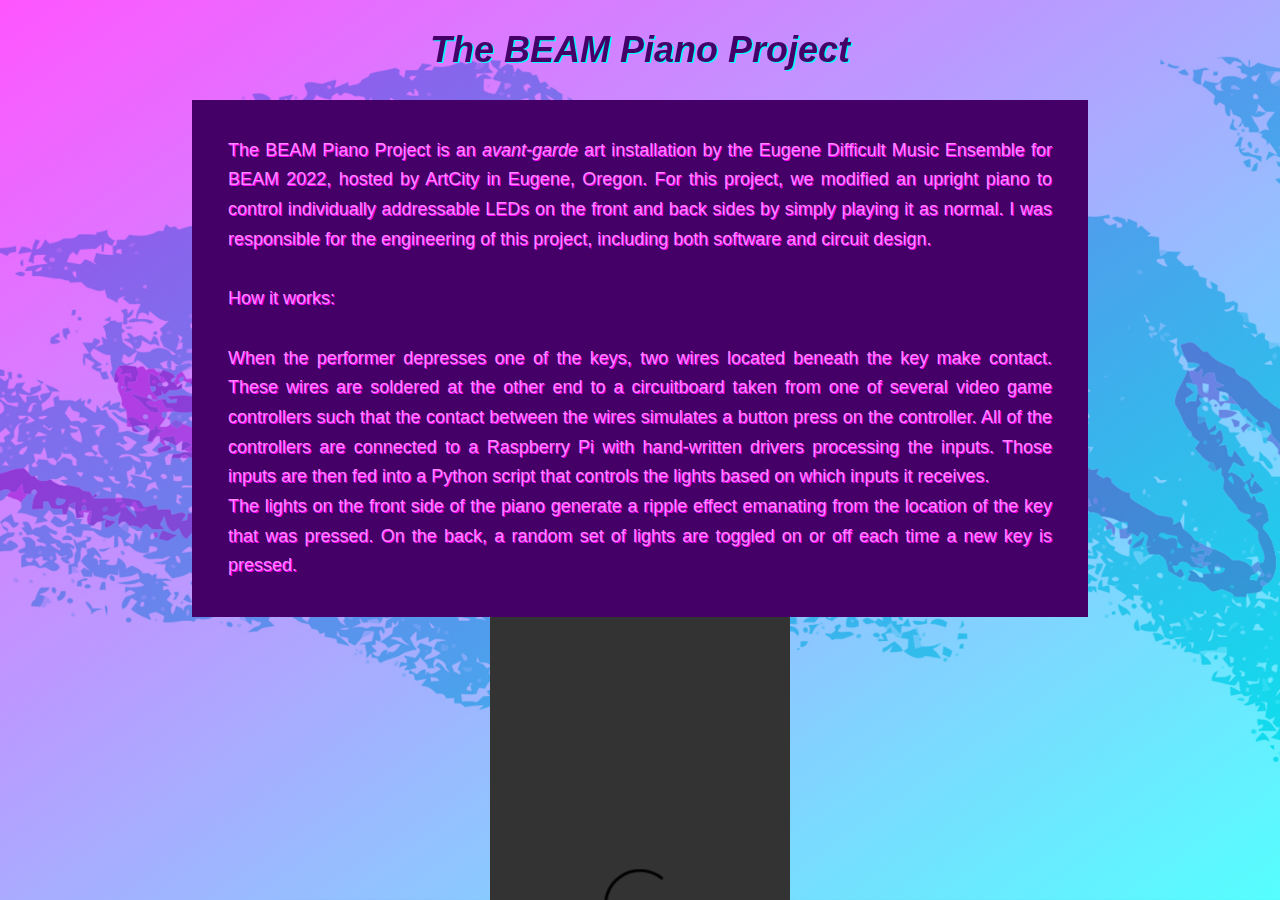
==== beam_piano.html @ d0541d06 "Added BEAM Piano Project page" ====
<!DOCTYPE html>
<html lang="en">
  <head>
    <meta charset="UTF-8" />
    <meta http-equiv="X-UA-Compatible" content="IE=edge" />
    <meta name="viewport" content="width=device-width, initial-scale=1.0" />
    <title>The BEAM Piano Project</title>
    <link rel="icon" href="/images/vaporwave_sun.png" type="image/x-icon" />
    <link
      href="https://fonts.googleapis.com/css?family=Lato:300,400,700,900"
      rel="stylesheet"
    />
    <link rel="stylesheet" href="libs/font-awesome/css/font-awesome.min.css" />
    <link href="css/bootstrap.min.css" rel="stylesheet" />
    <link href="css/project_styles.css" rel="stylesheet" />
  </head>
  <body>
    <div id="project">
      <div id="project-overlay"></div>
      <div id="project-title">
        <h1>The BEAM Piano Project</h1>
      </div>
      <div id="project-description">
        <p>
          The BEAM Piano Project is an <i>avant-garde</i> art installation by
          the Eugene Difficult Music Ensemble for BEAM 2022, hosted by ArtCity
          in Eugene, Oregon. For this project, we modified an upright piano to
          control individually addressable LEDs on the front and back sides by
          simply playing it as normal. I was responsible for the engineering of
          this project, including both software and circuit design.
          <br />
          <br />
          How it works:
          <br />
          <br />
          When the performer depresses one of the keys, two wires located
          beneath the key make contact. These wires are soldered at the other
          end to a circuitboard taken from one of several video game controllers
          such that the contact between the wires simulates a button press on
          the controller. All of the controllers are connected to a Raspberry Pi
          with hand-written drivers processing the inputs. Those inputs are then
          fed into a Python script that controls the lights based on which
          inputs it receives.
          <br />
          The lights on the front side of the piano generate a ripple effect
          emanating from the location of the key that was pressed. On the back,
          a random set of lights are toggled on or off each time a new key is
          pressed.
        </p>
      </div>
      <div id="video">
        <video width="300" height="600" controls>
          <source
            src="media/BEAM Piano Project Demonstration.mp4"
            type="video/mp4"
          />
        </video>
      </div>
      <div id="return-link">
        <p><a href="index.html#projects">Go back</a></p>
      </div>
    </div>
  </body>
</html>
---- css/project_styles.css ----
#project {
    position: fixed;
    color: #406;
    height: 100%;
    background-size: cover;
    background-image: url(../images/solo-jaz.jpg);
    overflow-y: auto;
    z-index: -2;
}

#project-overlay {
    position: fixed;
    height: 100vh;
    width: 100vw;
    background-size: cover;
    background-image: linear-gradient(to bottom right, #f0fa, #0ffa);
    z-index: -1;
}

#project-title {
    position: relative;
    text-shadow: 0.08em 0.08em 0 #0ff;
    text-align: center;
    font-style: italic;
    font-size: large;
    z-index: 0;
}

#project-description {
    background-color:#406;
    color: #f8f;
    text-shadow: 0.05em 0.05em 0 #f0f;
    line-height: 1.65em;
    font-size: large;
    padding: 1em 2em;
    position: relative;
    text-align: justify;
    margin: 0vh 15vw;
    z-index: 0;
}

#video {
    position: relative;
    text-align: center;
    z-index: 0;
}

#return-link {
    position: relative;
    text-align: center;
    z-index: 0;
}
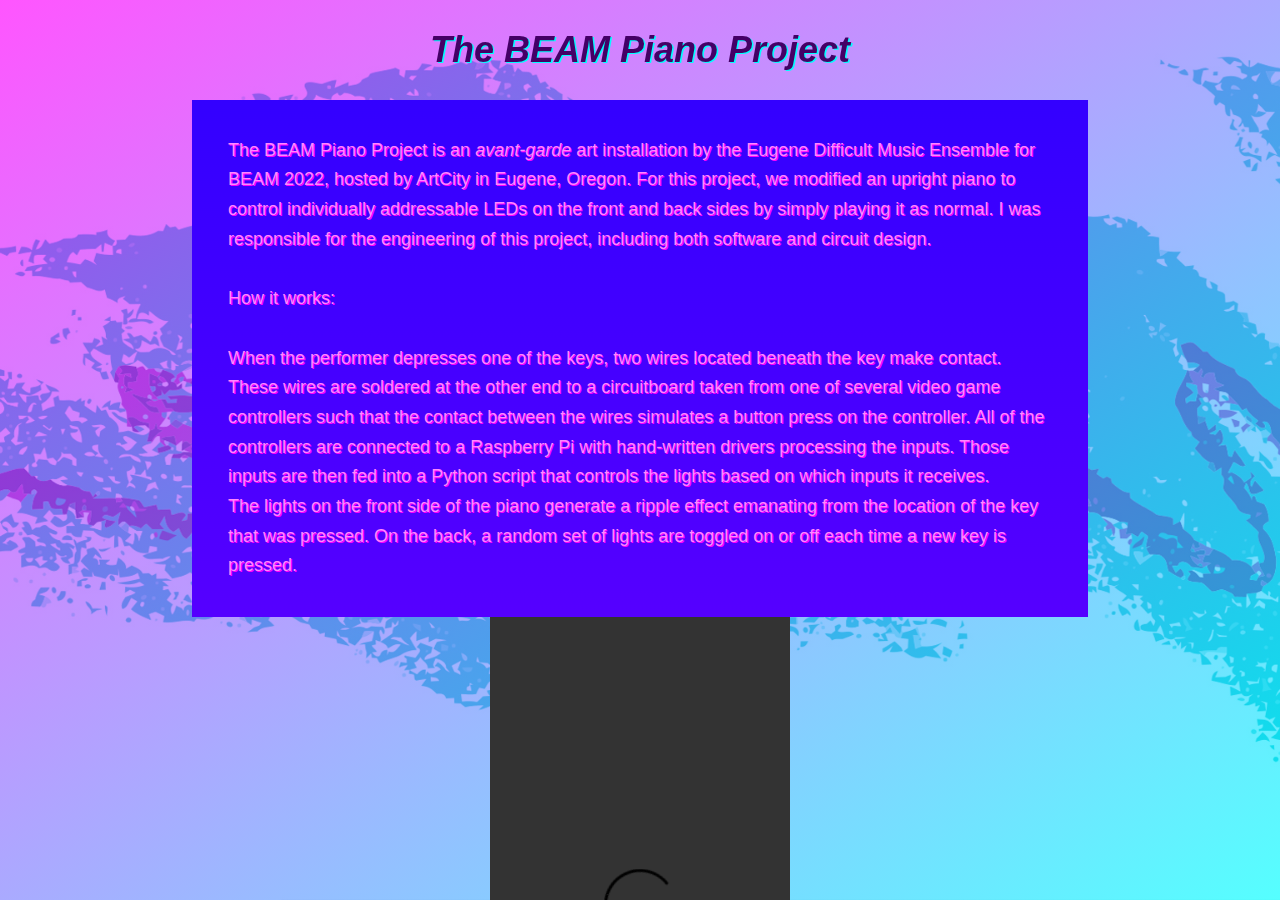
==== commit c3e2bf89: "Add code link" ====
--- a/beam_piano.html
+++ b/beam_piano.html
@@ -56,8 +56,11 @@
           />
         </video>
       </div>
-      <div id="return-link">
-        <p><a href="index.html#projects">Go back</a></p>
+      <div id="links">
+        <p>
+          <a href="https://www.youtube.com/watch?v=dQw4w9WgXcQ">View Code</a
+          ><br /><a href="index.html#projects">Return to Projects</a>
+        </p>
       </div>
     </div>
   </body>
--- a/css/project_styles.css
+++ b/css/project_styles.css
@@ -27,16 +27,22 @@
 }
 
 #project-description {
-    background-color:#406;
+    background-image: linear-gradient(#30f, #50f);
     color: #f8f;
     text-shadow: 0.05em 0.05em 0 #f0f;
     line-height: 1.65em;
     font-size: large;
     padding: 1em 2em;
     position: relative;
-    text-align: justify;
+    text-align: left;
     margin: 0vh 15vw;
     z-index: 0;
+}
+
+@media (max-width: 1000px) {
+    #project-description {
+        font-size: medium;
+    }
 }
 
 #video {
@@ -45,7 +51,7 @@
     z-index: 0;
 }
 
-#return-link {
+#links {
     position: relative;
     text-align: center;
     z-index: 0;
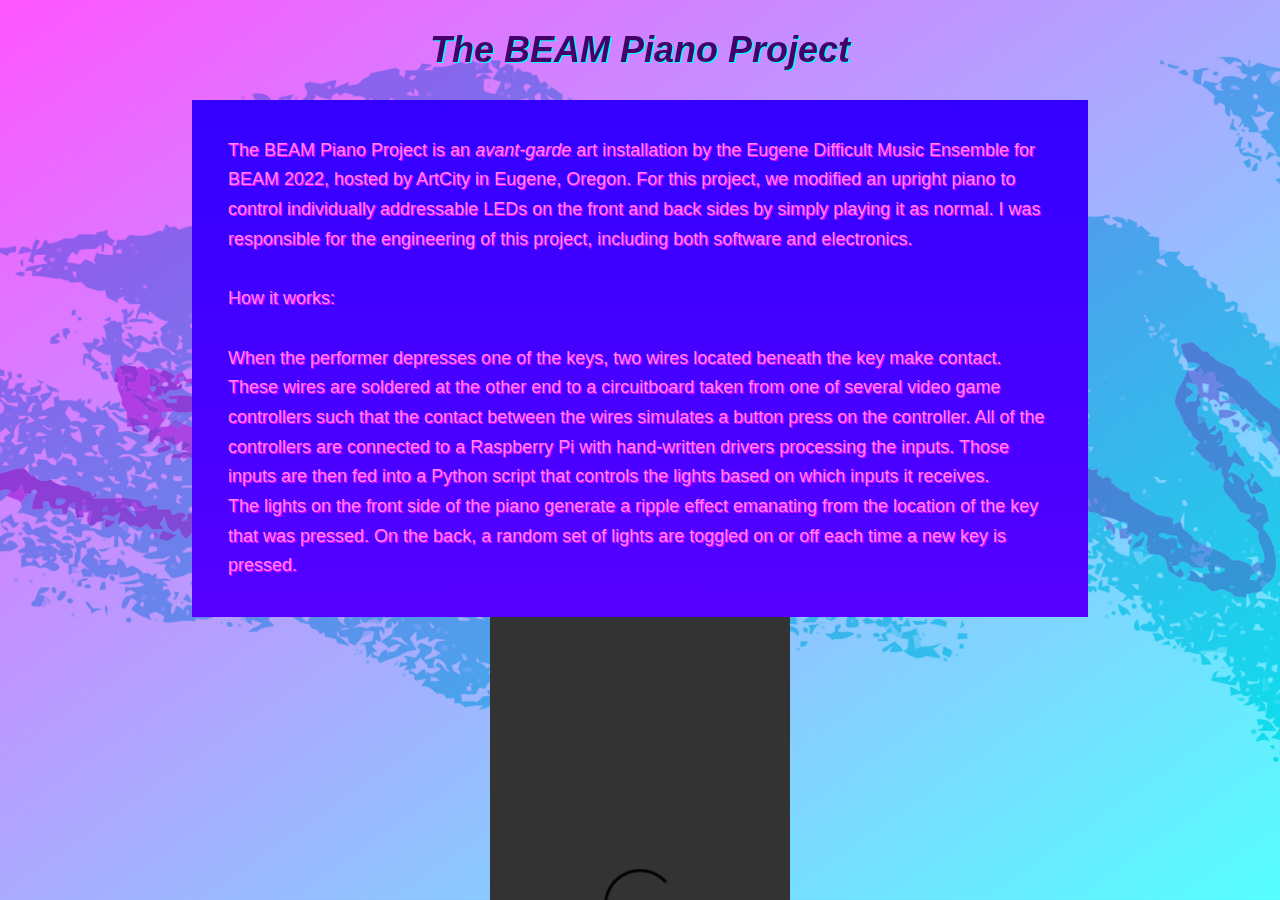
==== commit 8ee4dfc0: "Slight text change" ====
--- a/beam_piano.html
+++ b/beam_piano.html
@@ -27,7 +27,7 @@
           in Eugene, Oregon. For this project, we modified an upright piano to
           control individually addressable LEDs on the front and back sides by
           simply playing it as normal. I was responsible for the engineering of
-          this project, including both software and circuit design.
+          this project, including both software and electronics.
           <br />
           <br />
           How it works:
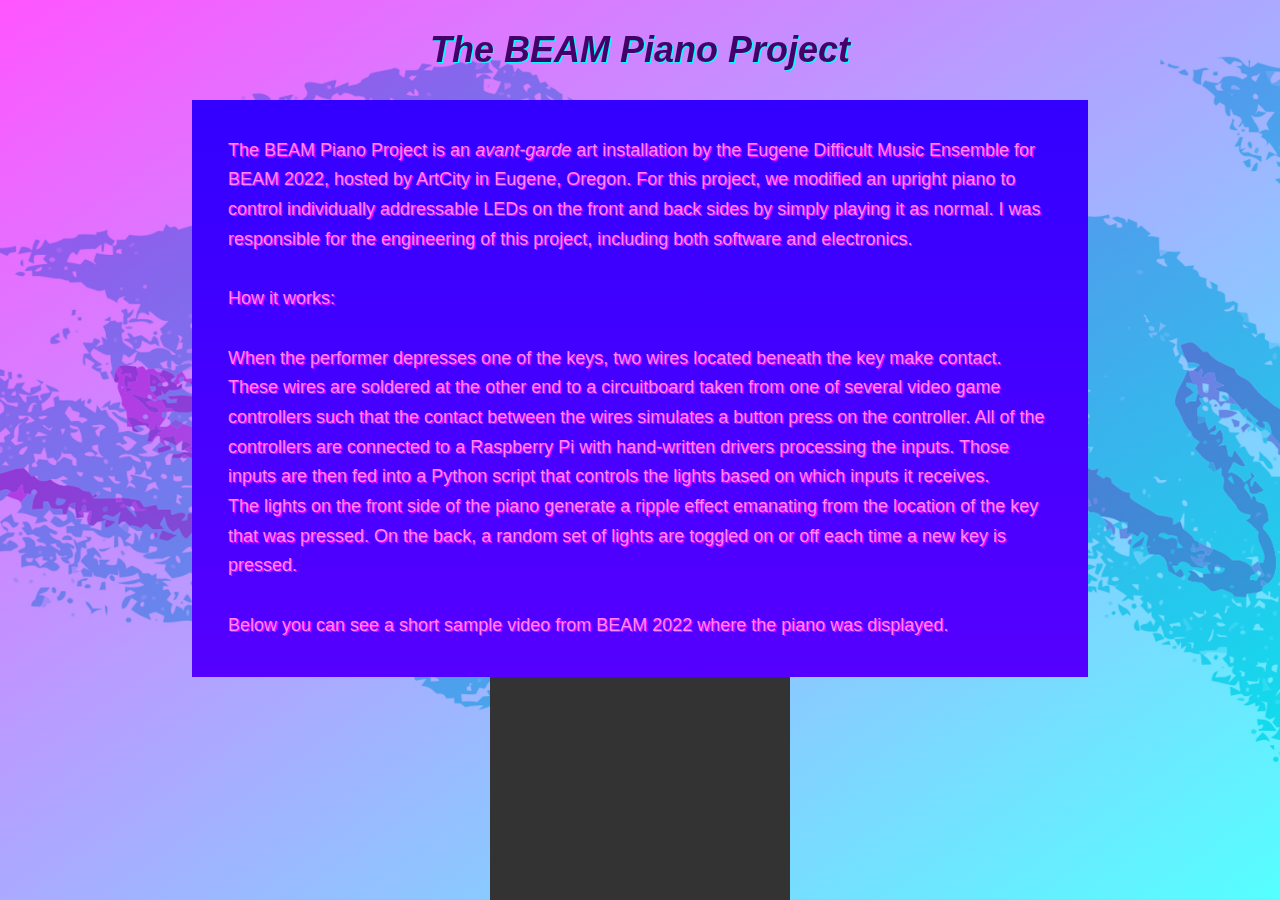
==== commit e04668ef: "Added user instructions for viewing samples" ====
--- a/beam_piano.html
+++ b/beam_piano.html
@@ -46,6 +46,8 @@
           emanating from the location of the key that was pressed. On the back,
           a random set of lights are toggled on or off each time a new key is
           pressed.
+          <br><br>
+          Below you can see a short sample video from BEAM 2022 where the piano was displayed.
         </p>
       </div>
       <div id="video">
